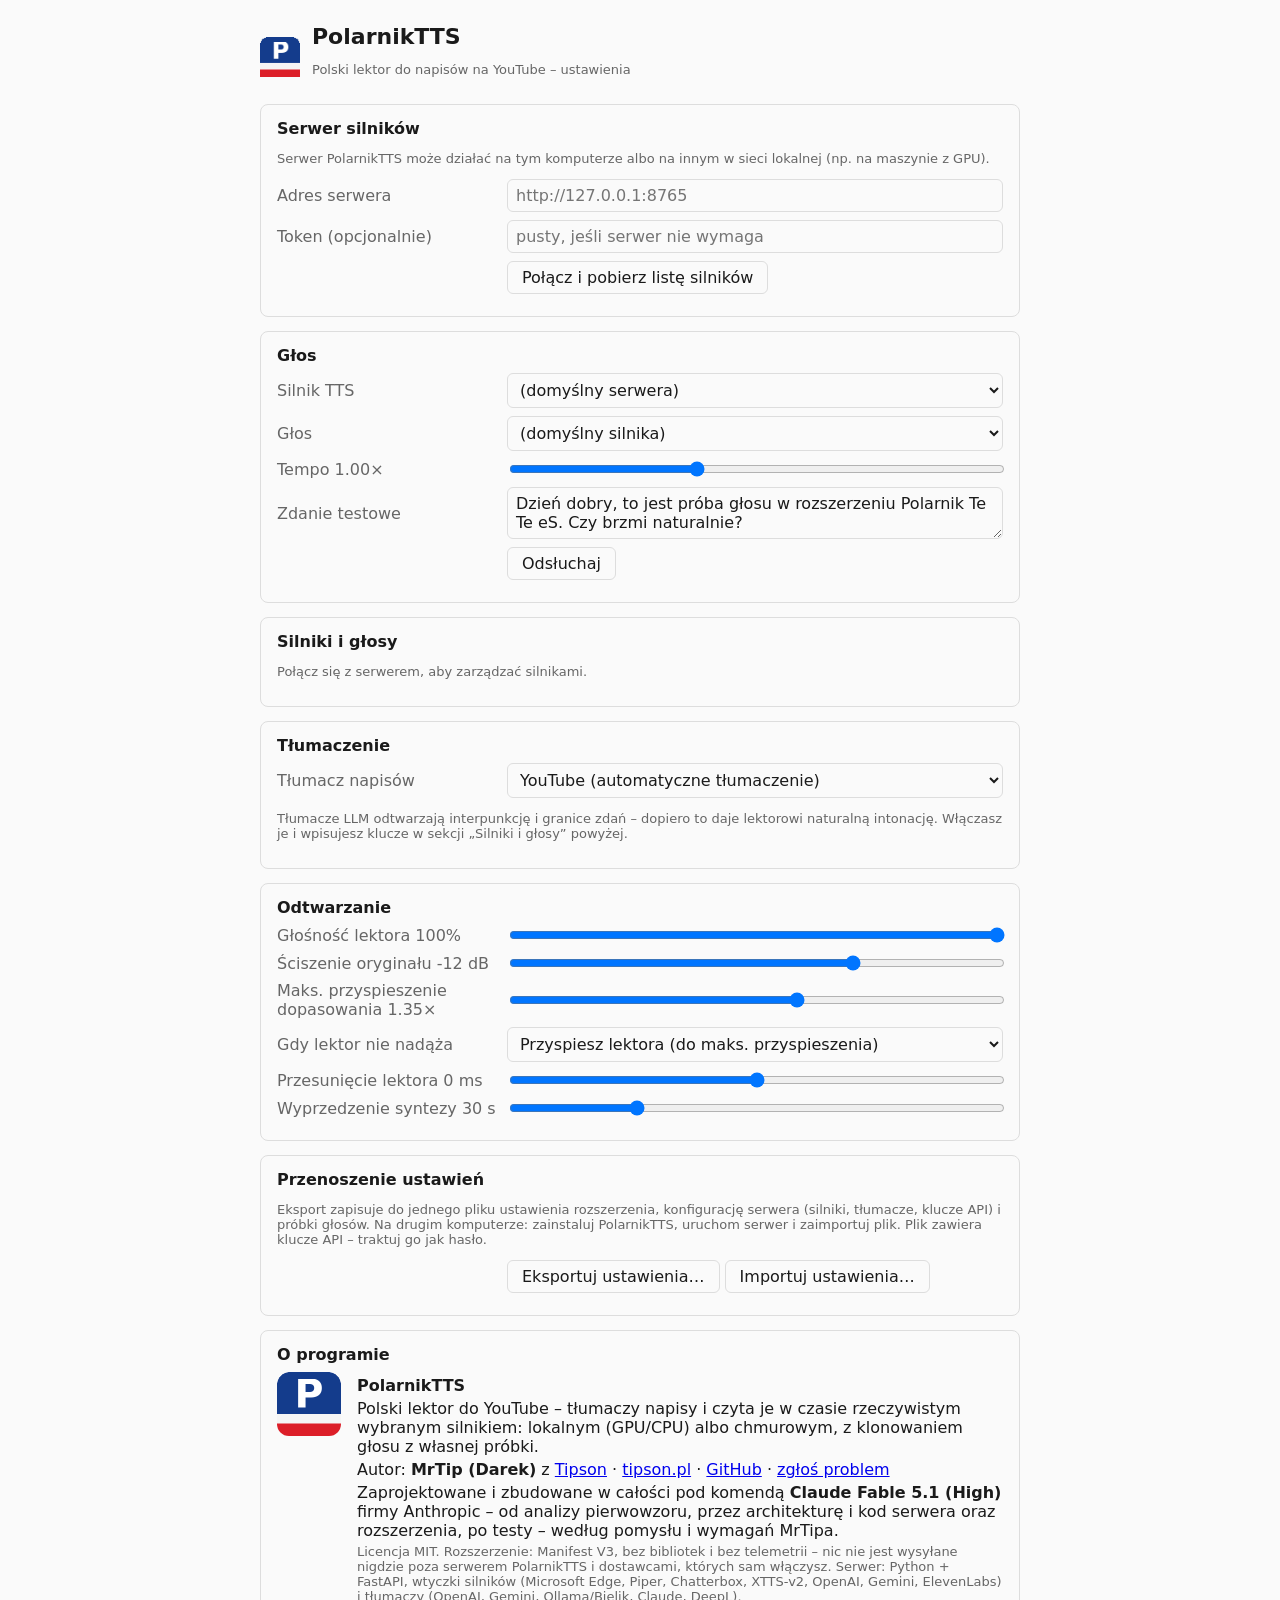
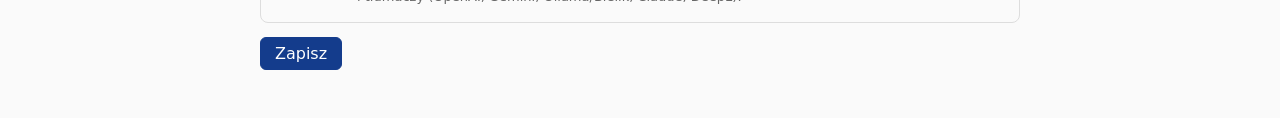
==== extension/options/options.html @ 162547a2 "PolarnikTTS 0.6.2 / server 0.3.8: Polish voice-over for YouTube subtitles Chrome MV3 extension with " ====
<!doctype html>
<html lang="pl">
<head>
  <meta charset="utf-8">
  <title>PolarnikTTS – ustawienia</title>
  <link rel="stylesheet" href="options.css">
</head>
<body>
  <header>
    <img src="../icons/icon48.png" alt="" width="40" height="40">
    <div>
      <h1>PolarnikTTS</h1>
      <p class="muted">Polski lektor do napisów na YouTube – ustawienia</p>
    </div>
  </header>

  <section>
    <h2>Serwer silników</h2>
    <p class="muted">Serwer PolarnikTTS może działać na tym komputerze albo na innym w sieci lokalnej (np. na maszynie z GPU).</p>
    <div class="row">
      <label for="serverUrl">Adres serwera</label>
      <input id="serverUrl" type="url" placeholder="http://127.0.0.1:8765" spellcheck="false">
    </div>
    <div class="row">
      <label for="serverToken">Token (opcjonalnie)</label>
      <input id="serverToken" type="password" placeholder="pusty, jeśli serwer nie wymaga" spellcheck="false">
    </div>
    <div class="row">
      <label></label>
      <div>
        <button id="btnConnect" type="button">Połącz i pobierz listę silników</button>
        <button id="btnStart" type="button" class="primary hidden">Uruchom serwer</button>
        <button id="btnStop" type="button" class="hidden">Zatrzymaj serwer</button>
        <span id="serverStatus" class="status"></span>
      </div>
    </div>
    <div id="serverInfo" class="info hidden"></div>
  </section>

  <section>
    <h2>Głos</h2>
    <div class="row">
      <label for="engine">Silnik TTS</label>
      <select id="engine"><option value="">(domyślny serwera)</option></select>
    </div>
    <div class="row">
      <label for="voice">Głos</label>
      <select id="voice"><option value="">(domyślny silnika)</option></select>
    </div>
    <div class="row">
      <label for="speed">Tempo <output id="speedOut">1.00</output>×</label>
      <input id="speed" type="range" min="0.7" max="1.5" step="0.05" value="1">
    </div>
    <div class="row">
      <label for="testText">Zdanie testowe</label>
      <textarea id="testText" rows="2">Dzień dobry, to jest próba głosu w rozszerzeniu Polarnik Te Te eS. Czy brzmi naturalnie?</textarea>
    </div>
    <div class="row">
      <label></label>
      <div>
        <button id="btnTest" type="button">Odsłuchaj</button>
        <span id="testStatus" class="status"></span>
      </div>
    </div>
  </section>

  <section>
    <h2>Silniki i głosy</h2>
    <div id="manageRoot"><p class="muted">Połącz się z serwerem, aby zarządzać silnikami.</p></div>
  </section>

  <section>
    <h2>Tłumaczenie</h2>
    <div class="row">
      <label for="translator">Tłumacz napisów</label>
      <select id="translator"><option value="youtube">YouTube (automatyczne tłumaczenie)</option></select>
    </div>
    <p class="muted">Tłumacze LLM odtwarzają interpunkcję i granice zdań – dopiero to daje lektorowi naturalną intonację. Włączasz je i wpisujesz klucze w sekcji „Silniki i głosy” powyżej.</p>
  </section>

  <section>
    <h2>Odtwarzanie</h2>
    <div class="row">
      <label for="voiceVolume">Głośność lektora <output id="voiceVolumeOut">100</output>%</label>
      <input id="voiceVolume" type="range" min="0" max="1" step="0.05" value="1">
    </div>
    <div class="row">
      <label for="duckingDb">Ściszenie oryginału <output id="duckingOut">-12</output> dB</label>
      <input id="duckingDb" type="range" min="-40" max="0" step="1" value="-12">
    </div>
    <div class="row">
      <label for="maxRate">Maks. przyspieszenie dopasowania <output id="maxRateOut">1.35</output>×</label>
      <input id="maxRate" type="range" min="1" max="1.6" step="0.05" value="1.35">
    </div>
    <div class="row">
      <label for="lagMode">Gdy lektor nie nadąża</label>
      <select id="lagMode">
        <option value="speed">Przyspiesz lektora (do maks. przyspieszenia)</option>
        <option value="video">Zwolnij film, aż lektor dogoni</option>
      </select>
    </div>
    <div class="row">
      <label for="offsetMs">Przesunięcie lektora <output id="offsetOut">0</output> ms</label>
      <input id="offsetMs" type="range" min="-2000" max="2000" step="50" value="0">
    </div>
    <div class="row">
      <label for="lookaheadS">Wyprzedzenie syntezy <output id="lookaheadOut">30</output> s</label>
      <input id="lookaheadS" type="range" min="10" max="90" step="5" value="30">
    </div>
  </section>

  <section>
    <h2>Przenoszenie ustawień</h2>
    <p class="muted">Eksport zapisuje do jednego pliku ustawienia rozszerzenia, konfigurację serwera (silniki, tłumacze, klucze API) i próbki głosów. Na drugim komputerze: zainstaluj PolarnikTTS, uruchom serwer i zaimportuj plik. Plik zawiera klucze API – traktuj go jak hasło.</p>
    <div class="row">
      <label></label>
      <div>
        <button id="btnExport" type="button">Eksportuj ustawienia…</button>
        <button id="btnImport" type="button">Importuj ustawienia…</button>
        <input id="importFile" type="file" accept=".json,application/json" hidden>
        <span id="transferStatus" class="status"></span>
      </div>
    </div>
  </section>

  <section id="about">
    <h2>O programie</h2>
    <div class="about">
      <img src="../icons/icon128.png" alt="" width="64" height="64">
      <div>
        <p><b>PolarnikTTS</b> <span id="aboutVersion" class="muted"></span></p>
        <p>Polski lektor do YouTube – tłumaczy napisy i czyta je w czasie rzeczywistym wybranym silnikiem: lokalnym (GPU/CPU) albo chmurowym, z klonowaniem głosu z własnej próbki.</p>
        <p>Autor: <b>MrTip (Darek)</b> z <a href="https://tipson.pl" target="_blank" rel="noopener">Tipson</a> · <a href="https://tipson.pl" target="_blank" rel="noopener">tipson.pl</a> · <a href="https://github.com/mrtipeq/PolarnikTTS" target="_blank" rel="noopener">GitHub</a> · <a href="https://github.com/mrtipeq/PolarnikTTS/issues" target="_blank" rel="noopener">zgłoś problem</a></p>
        <p>Zaprojektowane i zbudowane w całości pod komendą <b>Claude Fable 5.1 (High)</b> firmy Anthropic – od analizy pierwowzoru, przez architekturę i kod serwera oraz rozszerzenia, po testy – według pomysłu i wymagań MrTipa.</p>
        <p class="muted" id="aboutStats"></p>
        <p class="muted">Licencja MIT. Rozszerzenie: Manifest V3, bez bibliotek i bez telemetrii – nic nie jest wysyłane nigdzie poza serwerem PolarnikTTS i dostawcami, których sam włączysz. Serwer: Python + FastAPI, wtyczki silników (Microsoft Edge, Piper, Chatterbox, XTTS-v2, OpenAI, Gemini, ElevenLabs) i tłumaczy (OpenAI, Gemini, Ollama/Bielik, Claude, DeepL).</p>
      </div>
    </div>
  </section>

  <footer>
    <button id="btnSave" type="button" class="primary">Zapisz</button>
    <span id="saveStatus" class="status"></span>
  </footer>

  <script type="module" src="options.js"></script>
</body>
</html>
---- extension/options/options.css ----
:root {
  color-scheme: light dark;
  --bg: #fafafa; --fg: #1a1a1a; --muted: #666; --line: #ddd; --accent: #143c8c; --ok: #2a8; --err: #c33;
}
@media (prefers-color-scheme: dark) {
  :root { --bg: #16181c; --fg: #e8e8e8; --muted: #9a9a9a; --line: #333; --accent: #6b9cff; }
}
body { font-family: system-ui, sans-serif; margin: 0 auto; padding: 24px 16px 48px; max-width: 760px; background: var(--bg); color: var(--fg); }
header { display: flex; gap: 12px; align-items: center; margin-bottom: 12px; }
h1 { margin: 0; font-size: 22px; }
h2 { font-size: 16px; margin: 0 0 8px; }
section { border: 1px solid var(--line); border-radius: 8px; padding: 14px 16px; margin: 14px 0; }
.row { display: grid; grid-template-columns: 220px 1fr; gap: 10px; align-items: center; margin: 8px 0; }
.row label { color: var(--muted); }
input[type=url], input[type=password], select, textarea { width: 100%; box-sizing: border-box; padding: 6px 8px; font: inherit; border: 1px solid var(--line); border-radius: 6px; background: transparent; color: inherit; }
input[type=range] { width: 100%; }
button { font: inherit; padding: 6px 14px; border-radius: 6px; border: 1px solid var(--line); background: transparent; color: inherit; cursor: pointer; }
button.primary { background: var(--accent); color: #fff; border-color: var(--accent); }
button:disabled { opacity: .5; cursor: default; }
.muted { color: var(--muted); font-size: 13px; }
.status { margin-left: 10px; font-size: 13px; color: var(--muted); }
.status.ok { color: var(--ok); } .status.err { color: var(--err); }
.info { margin-top: 10px; font-size: 13px; line-height: 1.5; }
.info .bad { color: var(--err); }
.hidden { display: none; }
code { font-size: 12px; }
footer { display: flex; align-items: center; gap: 8px; }
@media (max-width: 560px) { .row { grid-template-columns: 1fr; } }

/* engine / translator management */
.card { border: 1px solid var(--line); border-radius: 8px; padding: 10px 12px; margin: 10px 0; }
.card-head { display: flex; flex-wrap: wrap; align-items: center; gap: 6px; }
.card p.muted { margin: 6px 0 8px; }
.badge { font-size: 11px; padding: 2px 7px; border-radius: 10px; border: 1px solid var(--line); color: var(--muted); }
.badge.ok { color: var(--ok); border-color: var(--ok); }
.badge.err { color: var(--err); border-color: var(--err); }
.badge.warn { color: #c80; border-color: #c80; }
.badge.accent { color: var(--accent); border-color: var(--accent); }
.actions { display: flex; flex-wrap: wrap; gap: 8px; margin: 4px 0; }
.voices { margin: 8px 0 4px; display: grid; gap: 6px; }
.voice { display: flex; align-items: center; gap: 8px; flex-wrap: wrap; font-size: 13px; }
.fields { display: grid; gap: 6px; margin-top: 8px; }
.fields .field { display: grid; grid-template-columns: 220px 1fr auto; gap: 10px; align-items: center; font-size: 13px; color: var(--muted); }
.secret-tools { display: flex; gap: 4px; }
.secret-tools button.icon { padding: 3px 7px; font-size: 14px; line-height: 1; }
.fields input, .fields select { width: 100%; box-sizing: border-box; padding: 5px 8px; font: inherit; border: 1px solid var(--line); border-radius: 6px; background: transparent; color: inherit; }
.fields button { justify-self: start; }
.job { border: 1px solid var(--line); border-radius: 8px; padding: 8px 12px; margin: 8px 0; }
.job pre { max-height: 220px; overflow: auto; font-size: 11px; line-height: 1.4; margin: 6px 0 0; white-space: pre-wrap; }
.job-head { display: flex; gap: 8px; align-items: center; }
.err { color: var(--err); }
h3 { font-size: 14px; margin: 14px 0 4px; }
@media (max-width: 560px) { .fields .field { grid-template-columns: 1fr; } }
.samples { margin-top: 8px; padding-top: 8px; border-top: 1px dashed var(--line); }
.samples .muted { margin-bottom: 6px; }
.fields input.inherited::placeholder { color: var(--ok); opacity: .9; }
.tester { margin-top: 8px; padding-top: 8px; border-top: 1px dashed var(--line); }
.tester-row { display: flex; flex-wrap: wrap; gap: 8px; align-items: center; margin: 6px 0; }
.tester-row select { flex: 1 1 220px; padding: 5px 8px; font: inherit; border: 1px solid var(--line); border-radius: 6px; background: transparent; color: inherit; }
.tester textarea { width: 100%; box-sizing: border-box; padding: 6px 8px; font: inherit; border: 1px solid var(--line); border-radius: 6px; background: transparent; color: inherit; }
.tester-speed { display: flex; align-items: center; gap: 8px; margin-top: 6px; font-size: 13px; color: var(--muted); }
.tester-speed input { flex: 1; max-width: 260px; }
.about { display: flex; gap: 16px; align-items: flex-start; }
.about img { border-radius: 12px; flex: none; }
.about p { margin: 4px 0; }
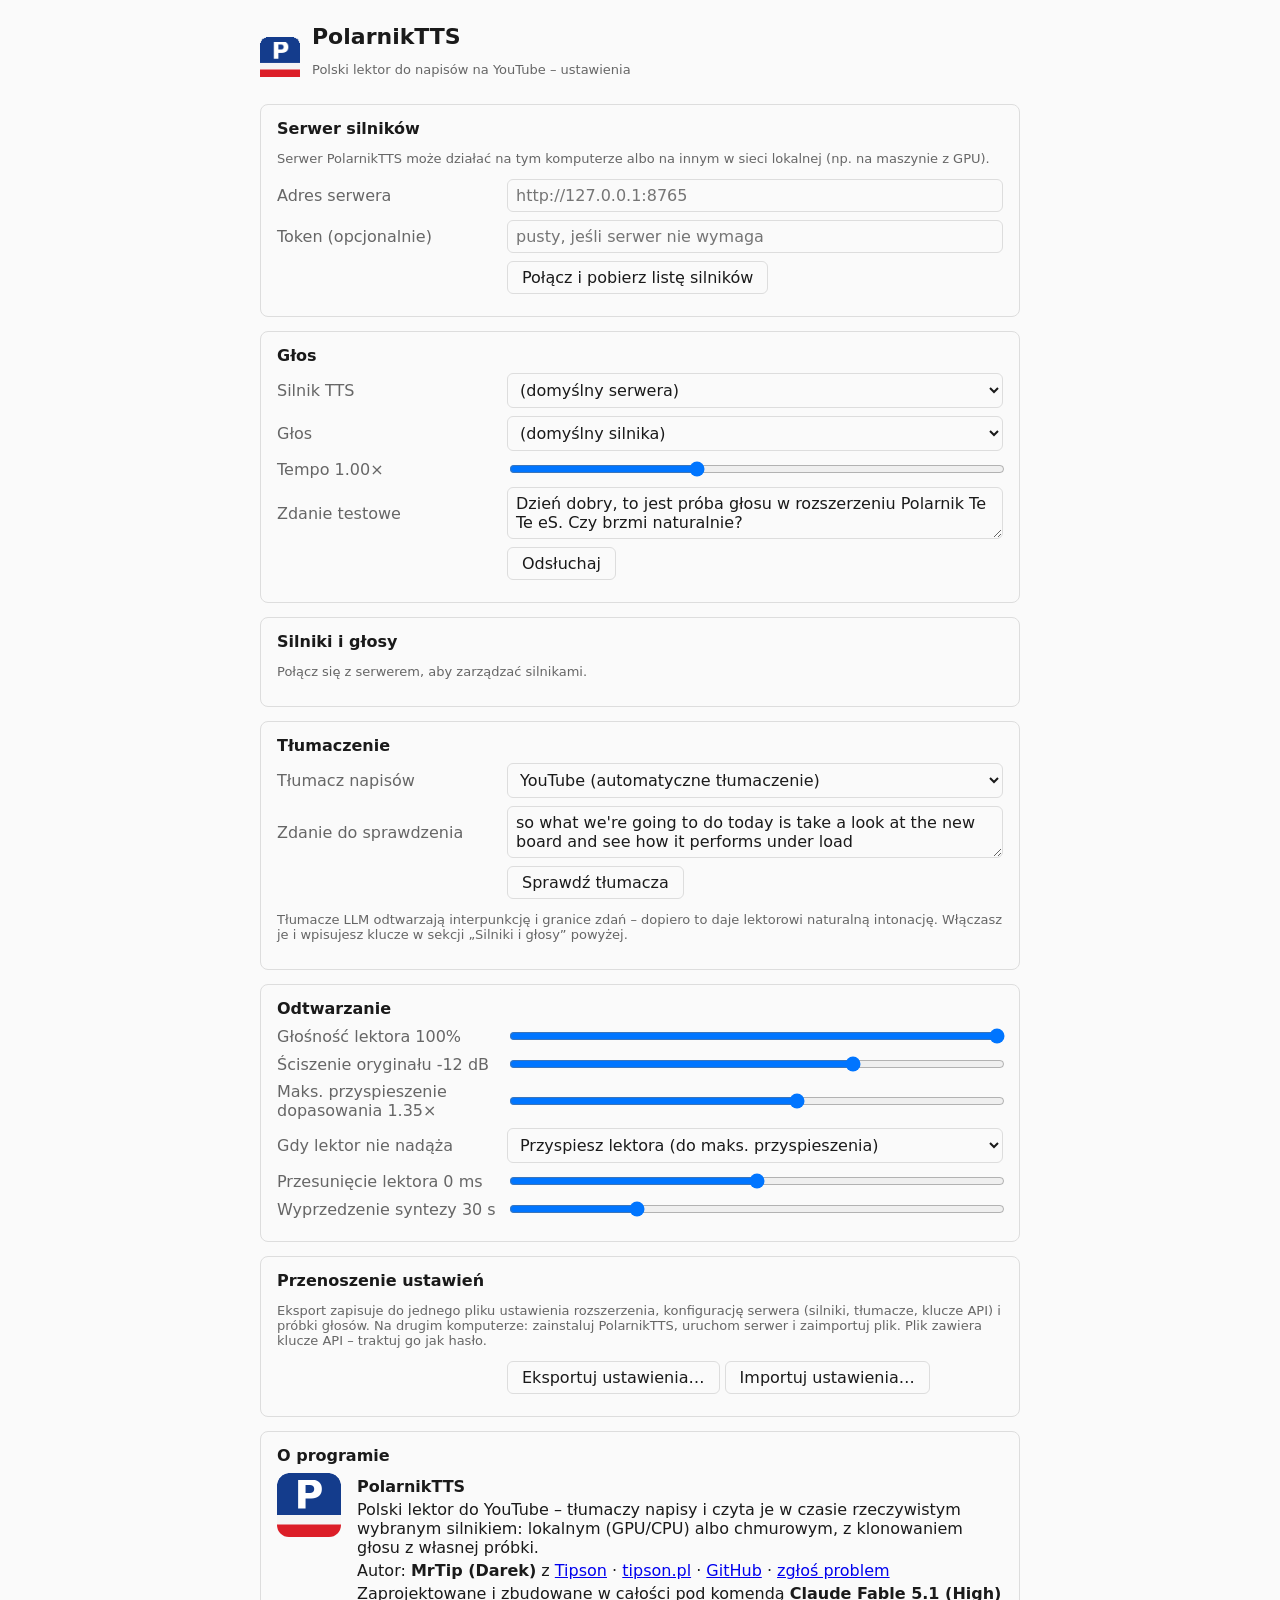
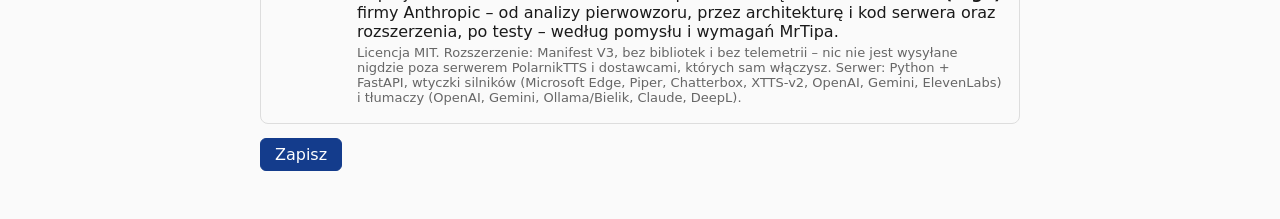
==== commit c1b0b9f3: "Server 0.3.12, extension 0.6.7: GPU-matched torch build, lazy engine registry, ASR caption detection" ====
--- a/extension/options/options.html
+++ b/extension/options/options.html
@@ -75,6 +75,18 @@
       <label for="translator">Tłumacz napisów</label>
       <select id="translator"><option value="youtube">YouTube (automatyczne tłumaczenie)</option></select>
     </div>
+    <div class="row">
+      <label for="translateTestText">Zdanie do sprawdzenia</label>
+      <textarea id="translateTestText" rows="2">so what we're going to do today is take a look at the new board and see how it performs under load</textarea>
+    </div>
+    <div class="row">
+      <label></label>
+      <div>
+        <button id="btnTranslateTest" type="button">Sprawdź tłumacza</button>
+        <span id="translateTestStatus" class="status"></span>
+      </div>
+    </div>
+    <div id="translateTestResult" class="info hidden"></div>
     <p class="muted">Tłumacze LLM odtwarzają interpunkcję i granice zdań – dopiero to daje lektorowi naturalną intonację. Włączasz je i wpisujesz klucze w sekcji „Silniki i głosy” powyżej.</p>
   </section>
 
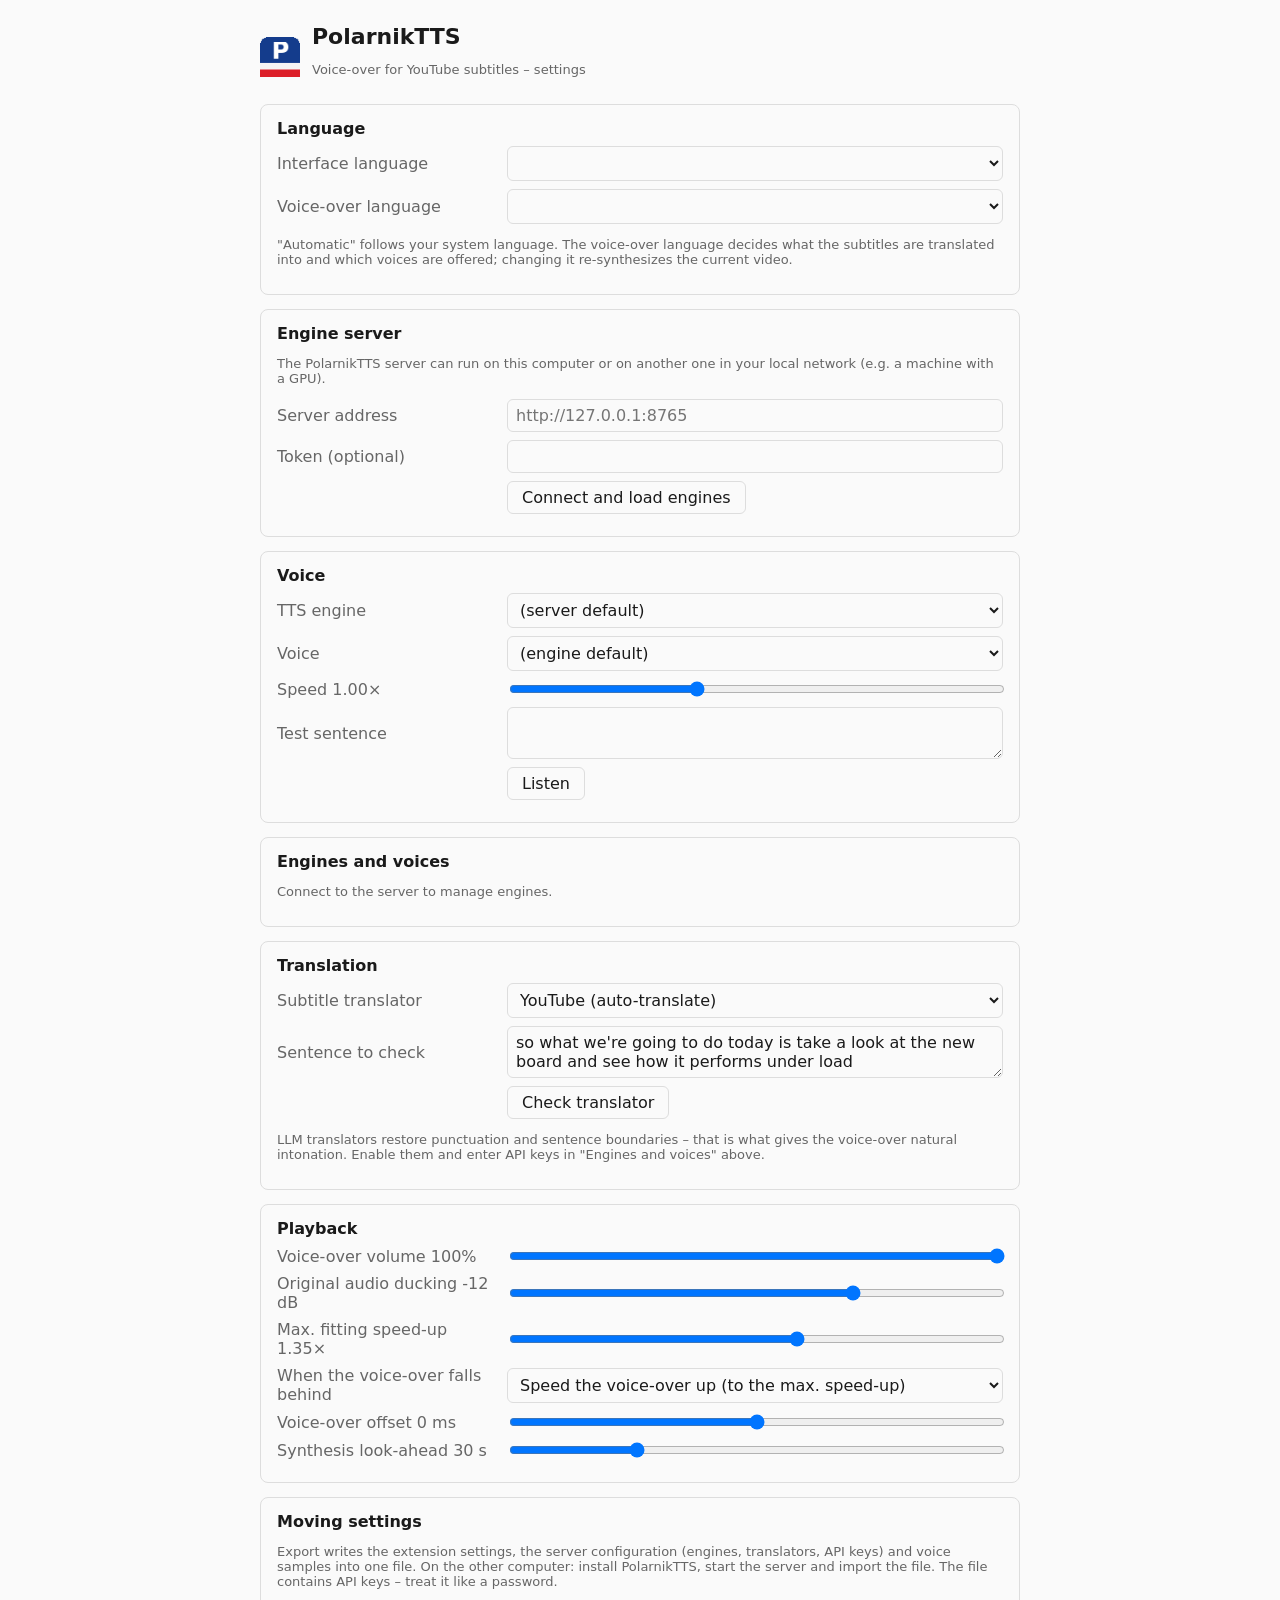
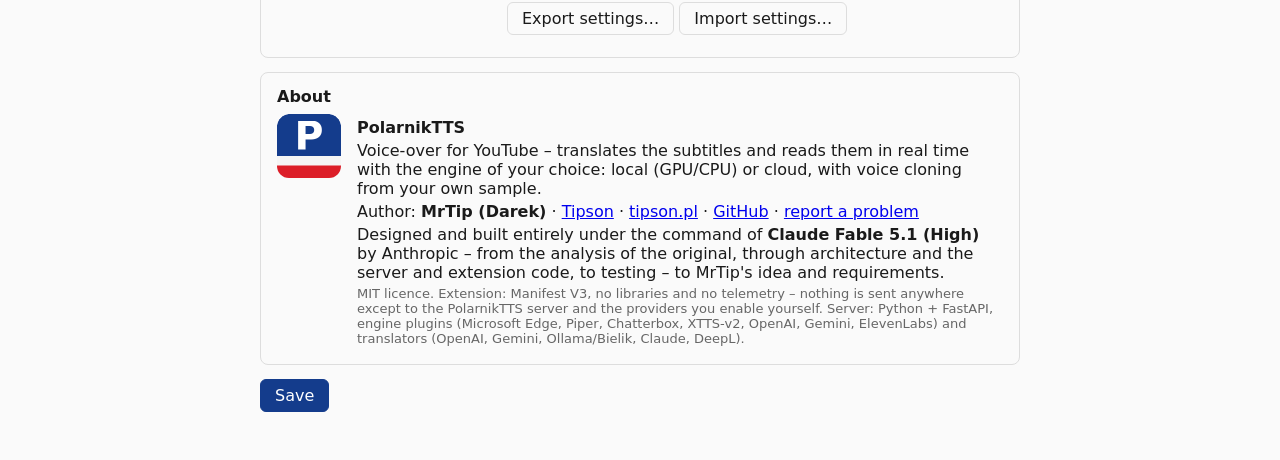
==== commit 24521f7c: "Server 0.4.0, extension 0.7.0: multilingual UI (23 languages) and voice-over language (47) with per-" ====
--- a/extension/options/options.html
+++ b/extension/options/options.html
@@ -1,8 +1,8 @@
 <!doctype html>
-<html lang="pl">
+<html lang="en">
 <head>
   <meta charset="utf-8">
-  <title>PolarnikTTS – ustawienia</title>
+  <title>PolarnikTTS</title>
   <link rel="stylesheet" href="options.css">
 </head>
 <body>
@@ -10,27 +10,40 @@
     <img src="../icons/icon48.png" alt="" width="40" height="40">
     <div>
       <h1>PolarnikTTS</h1>
-      <p class="muted">Polski lektor do napisów na YouTube – ustawienia</p>
+      <p class="muted" data-i18n="opt.subtitle">Voice-over for YouTube subtitles – settings</p>
     </div>
   </header>
 
   <section>
-    <h2>Serwer silników</h2>
-    <p class="muted">Serwer PolarnikTTS może działać na tym komputerze albo na innym w sieci lokalnej (np. na maszynie z GPU).</p>
+    <h2 data-i18n="opt.language">Language</h2>
     <div class="row">
-      <label for="serverUrl">Adres serwera</label>
+      <label for="uiLang" data-i18n="opt.uiLang">Interface language</label>
+      <select id="uiLang"></select>
+    </div>
+    <div class="row">
+      <label for="targetLang" data-i18n="opt.targetLang">Voice-over language</label>
+      <select id="targetLang"></select>
+    </div>
+    <p class="muted" data-i18n="opt.languageHelp">"Automatic" follows your system language. The voice-over language decides what the subtitles are translated into and which voices are offered; changing it re-synthesizes the current video.</p>
+  </section>
+
+  <section>
+    <h2 data-i18n="opt.server">Engine server</h2>
+    <p class="muted" data-i18n="opt.serverHelp">The PolarnikTTS server can run on this computer or on another one in your local network (e.g. a machine with a GPU).</p>
+    <div class="row">
+      <label for="serverUrl" data-i18n="opt.serverUrl">Server address</label>
       <input id="serverUrl" type="url" placeholder="http://127.0.0.1:8765" spellcheck="false">
     </div>
     <div class="row">
-      <label for="serverToken">Token (opcjonalnie)</label>
-      <input id="serverToken" type="password" placeholder="pusty, jeśli serwer nie wymaga" spellcheck="false">
+      <label for="serverToken" data-i18n="opt.serverToken">Token (optional)</label>
+      <input id="serverToken" type="password" data-i18n-placeholder="opt.serverTokenPh" spellcheck="false">
     </div>
     <div class="row">
       <label></label>
       <div>
-        <button id="btnConnect" type="button">Połącz i pobierz listę silników</button>
-        <button id="btnStart" type="button" class="primary hidden">Uruchom serwer</button>
-        <button id="btnStop" type="button" class="hidden">Zatrzymaj serwer</button>
+        <button id="btnConnect" type="button" data-i18n="opt.connect">Connect and load engines</button>
+        <button id="btnStart" type="button" class="primary hidden" data-i18n="common.startServer">Start server</button>
+        <button id="btnStop" type="button" class="hidden" data-i18n="opt.stopServer">Stop server</button>
         <span id="serverStatus" class="status"></span>
       </div>
     </div>
@@ -38,97 +51,97 @@
   </section>
 
   <section>
-    <h2>Głos</h2>
+    <h2 data-i18n="opt.voice">Voice</h2>
     <div class="row">
-      <label for="engine">Silnik TTS</label>
-      <select id="engine"><option value="">(domyślny serwera)</option></select>
+      <label for="engine" data-i18n="opt.engine">TTS engine</label>
+      <select id="engine"><option value="" data-i18n="opt.engineServerDefault">(server default)</option></select>
     </div>
     <div class="row">
-      <label for="voice">Głos</label>
-      <select id="voice"><option value="">(domyślny silnika)</option></select>
+      <label for="voice" data-i18n="opt.voiceLabel">Voice</label>
+      <select id="voice"><option value="" data-i18n="opt.voiceEngineDefault">(engine default)</option></select>
     </div>
     <div class="row">
-      <label for="speed">Tempo <output id="speedOut">1.00</output>×</label>
+      <label for="speed"><span data-i18n="opt.speed">Speed</span> <output id="speedOut">1.00</output>×</label>
       <input id="speed" type="range" min="0.7" max="1.5" step="0.05" value="1">
     </div>
     <div class="row">
-      <label for="testText">Zdanie testowe</label>
-      <textarea id="testText" rows="2">Dzień dobry, to jest próba głosu w rozszerzeniu Polarnik Te Te eS. Czy brzmi naturalnie?</textarea>
+      <label for="testText" data-i18n="opt.testText">Test sentence</label>
+      <textarea id="testText" rows="2"></textarea>
     </div>
     <div class="row">
       <label></label>
       <div>
-        <button id="btnTest" type="button">Odsłuchaj</button>
+        <button id="btnTest" type="button" data-i18n="common.listen">Listen</button>
         <span id="testStatus" class="status"></span>
       </div>
     </div>
   </section>
 
   <section>
-    <h2>Silniki i głosy</h2>
-    <div id="manageRoot"><p class="muted">Połącz się z serwerem, aby zarządzać silnikami.</p></div>
+    <h2 data-i18n="opt.engines">Engines and voices</h2>
+    <div id="manageRoot"><p class="muted" data-i18n="opt.enginesConnectFirst">Connect to the server to manage engines.</p></div>
   </section>
 
   <section>
-    <h2>Tłumaczenie</h2>
+    <h2 data-i18n="opt.translation">Translation</h2>
     <div class="row">
-      <label for="translator">Tłumacz napisów</label>
-      <select id="translator"><option value="youtube">YouTube (automatyczne tłumaczenie)</option></select>
+      <label for="translator" data-i18n="opt.translator">Subtitle translator</label>
+      <select id="translator"><option value="youtube" data-i18n="opt.youtubeAuto">YouTube (auto-translate)</option></select>
     </div>
     <div class="row">
-      <label for="translateTestText">Zdanie do sprawdzenia</label>
+      <label for="translateTestText" data-i18n="opt.translateTestText">Sentence to check</label>
       <textarea id="translateTestText" rows="2">so what we're going to do today is take a look at the new board and see how it performs under load</textarea>
     </div>
     <div class="row">
       <label></label>
       <div>
-        <button id="btnTranslateTest" type="button">Sprawdź tłumacza</button>
+        <button id="btnTranslateTest" type="button" data-i18n="opt.checkTranslator">Check translator</button>
         <span id="translateTestStatus" class="status"></span>
       </div>
     </div>
     <div id="translateTestResult" class="info hidden"></div>
-    <p class="muted">Tłumacze LLM odtwarzają interpunkcję i granice zdań – dopiero to daje lektorowi naturalną intonację. Włączasz je i wpisujesz klucze w sekcji „Silniki i głosy” powyżej.</p>
+    <p class="muted" data-i18n="opt.translationHelp">LLM translators restore punctuation and sentence boundaries – that is what gives the voice-over natural intonation. Enable them and enter API keys in "Engines and voices" above.</p>
   </section>
 
   <section>
-    <h2>Odtwarzanie</h2>
+    <h2 data-i18n="opt.playback">Playback</h2>
     <div class="row">
-      <label for="voiceVolume">Głośność lektora <output id="voiceVolumeOut">100</output>%</label>
+      <label for="voiceVolume"><span data-i18n="opt.voiceVolume">Voice-over volume</span> <output id="voiceVolumeOut">100</output>%</label>
       <input id="voiceVolume" type="range" min="0" max="1" step="0.05" value="1">
     </div>
     <div class="row">
-      <label for="duckingDb">Ściszenie oryginału <output id="duckingOut">-12</output> dB</label>
+      <label for="duckingDb"><span data-i18n="opt.ducking">Original audio ducking</span> <output id="duckingOut">-12</output> dB</label>
       <input id="duckingDb" type="range" min="-40" max="0" step="1" value="-12">
     </div>
     <div class="row">
-      <label for="maxRate">Maks. przyspieszenie dopasowania <output id="maxRateOut">1.35</output>×</label>
+      <label for="maxRate"><span data-i18n="opt.maxRate">Max. fitting speed-up</span> <output id="maxRateOut">1.35</output>×</label>
       <input id="maxRate" type="range" min="1" max="1.6" step="0.05" value="1.35">
     </div>
     <div class="row">
-      <label for="lagMode">Gdy lektor nie nadąża</label>
+      <label for="lagMode" data-i18n="opt.lagMode">When the voice-over falls behind</label>
       <select id="lagMode">
-        <option value="speed">Przyspiesz lektora (do maks. przyspieszenia)</option>
-        <option value="video">Zwolnij film, aż lektor dogoni</option>
+        <option value="speed" data-i18n="panel.lagSpeed">Speed the voice-over up (to the max. speed-up)</option>
+        <option value="video" data-i18n="panel.lagVideo">Slow the video down until the voice-over catches up</option>
       </select>
     </div>
     <div class="row">
-      <label for="offsetMs">Przesunięcie lektora <output id="offsetOut">0</output> ms</label>
+      <label for="offsetMs"><span data-i18n="opt.offset">Voice-over offset</span> <output id="offsetOut">0</output> ms</label>
       <input id="offsetMs" type="range" min="-2000" max="2000" step="50" value="0">
     </div>
     <div class="row">
-      <label for="lookaheadS">Wyprzedzenie syntezy <output id="lookaheadOut">30</output> s</label>
+      <label for="lookaheadS"><span data-i18n="opt.lookahead">Synthesis look-ahead</span> <output id="lookaheadOut">30</output> s</label>
       <input id="lookaheadS" type="range" min="10" max="90" step="5" value="30">
     </div>
   </section>
 
   <section>
-    <h2>Przenoszenie ustawień</h2>
-    <p class="muted">Eksport zapisuje do jednego pliku ustawienia rozszerzenia, konfigurację serwera (silniki, tłumacze, klucze API) i próbki głosów. Na drugim komputerze: zainstaluj PolarnikTTS, uruchom serwer i zaimportuj plik. Plik zawiera klucze API – traktuj go jak hasło.</p>
+    <h2 data-i18n="opt.transfer">Moving settings</h2>
+    <p class="muted" data-i18n="opt.transferHelp">Export writes the extension settings, the server configuration (engines, translators, API keys) and voice samples into one file. On the other computer: install PolarnikTTS, start the server and import the file. The file contains API keys – treat it like a password.</p>
     <div class="row">
       <label></label>
       <div>
-        <button id="btnExport" type="button">Eksportuj ustawienia…</button>
-        <button id="btnImport" type="button">Importuj ustawienia…</button>
+        <button id="btnExport" type="button" data-i18n="opt.export">Export settings…</button>
+        <button id="btnImport" type="button" data-i18n="opt.import">Import settings…</button>
         <input id="importFile" type="file" accept=".json,application/json" hidden>
         <span id="transferStatus" class="status"></span>
       </div>
@@ -136,22 +149,22 @@
   </section>
 
   <section id="about">
-    <h2>O programie</h2>
+    <h2 data-i18n="opt.about">About</h2>
     <div class="about">
       <img src="../icons/icon128.png" alt="" width="64" height="64">
       <div>
         <p><b>PolarnikTTS</b> <span id="aboutVersion" class="muted"></span></p>
-        <p>Polski lektor do YouTube – tłumaczy napisy i czyta je w czasie rzeczywistym wybranym silnikiem: lokalnym (GPU/CPU) albo chmurowym, z klonowaniem głosu z własnej próbki.</p>
-        <p>Autor: <b>MrTip (Darek)</b> z <a href="https://tipson.pl" target="_blank" rel="noopener">Tipson</a> · <a href="https://tipson.pl" target="_blank" rel="noopener">tipson.pl</a> · <a href="https://github.com/mrtipeq/PolarnikTTS" target="_blank" rel="noopener">GitHub</a> · <a href="https://github.com/mrtipeq/PolarnikTTS/issues" target="_blank" rel="noopener">zgłoś problem</a></p>
-        <p>Zaprojektowane i zbudowane w całości pod komendą <b>Claude Fable 5.1 (High)</b> firmy Anthropic – od analizy pierwowzoru, przez architekturę i kod serwera oraz rozszerzenia, po testy – według pomysłu i wymagań MrTipa.</p>
+        <p data-i18n="about.what">Voice-over for YouTube – translates the subtitles and reads them in real time with the engine of your choice: local (GPU/CPU) or cloud, with voice cloning from your own sample.</p>
+        <p><span data-i18n="about.author">Author:</span> <b>MrTip (Darek)</b> · <a href="https://tipson.pl" target="_blank" rel="noopener">Tipson</a> · <a href="https://tipson.pl" target="_blank" rel="noopener">tipson.pl</a> · <a href="https://github.com/mrtipeq/PolarnikTTS" target="_blank" rel="noopener">GitHub</a> · <a href="https://github.com/mrtipeq/PolarnikTTS/issues" target="_blank" rel="noopener" data-i18n="about.report">report a problem</a></p>
+        <p data-i18n-html="about.credits">Designed and built entirely under the command of <b>Claude Fable 5.1 (High)</b> by Anthropic – from the analysis of the original, through architecture and the server and extension code, to testing – to MrTip's idea and requirements.</p>
         <p class="muted" id="aboutStats"></p>
-        <p class="muted">Licencja MIT. Rozszerzenie: Manifest V3, bez bibliotek i bez telemetrii – nic nie jest wysyłane nigdzie poza serwerem PolarnikTTS i dostawcami, których sam włączysz. Serwer: Python + FastAPI, wtyczki silników (Microsoft Edge, Piper, Chatterbox, XTTS-v2, OpenAI, Gemini, ElevenLabs) i tłumaczy (OpenAI, Gemini, Ollama/Bielik, Claude, DeepL).</p>
+        <p class="muted" data-i18n="about.tech">MIT licence. Extension: Manifest V3, no libraries and no telemetry – nothing is sent anywhere except to the PolarnikTTS server and the providers you enable yourself. Server: Python + FastAPI, engine plugins (Microsoft Edge, Piper, Chatterbox, XTTS-v2, OpenAI, Gemini, ElevenLabs) and translators (OpenAI, Gemini, Ollama/Bielik, Claude, DeepL).</p>
       </div>
     </div>
   </section>
 
   <footer>
-    <button id="btnSave" type="button" class="primary">Zapisz</button>
+    <button id="btnSave" type="button" class="primary" data-i18n="common.save">Save</button>
     <span id="saveStatus" class="status"></span>
   </footer>
 
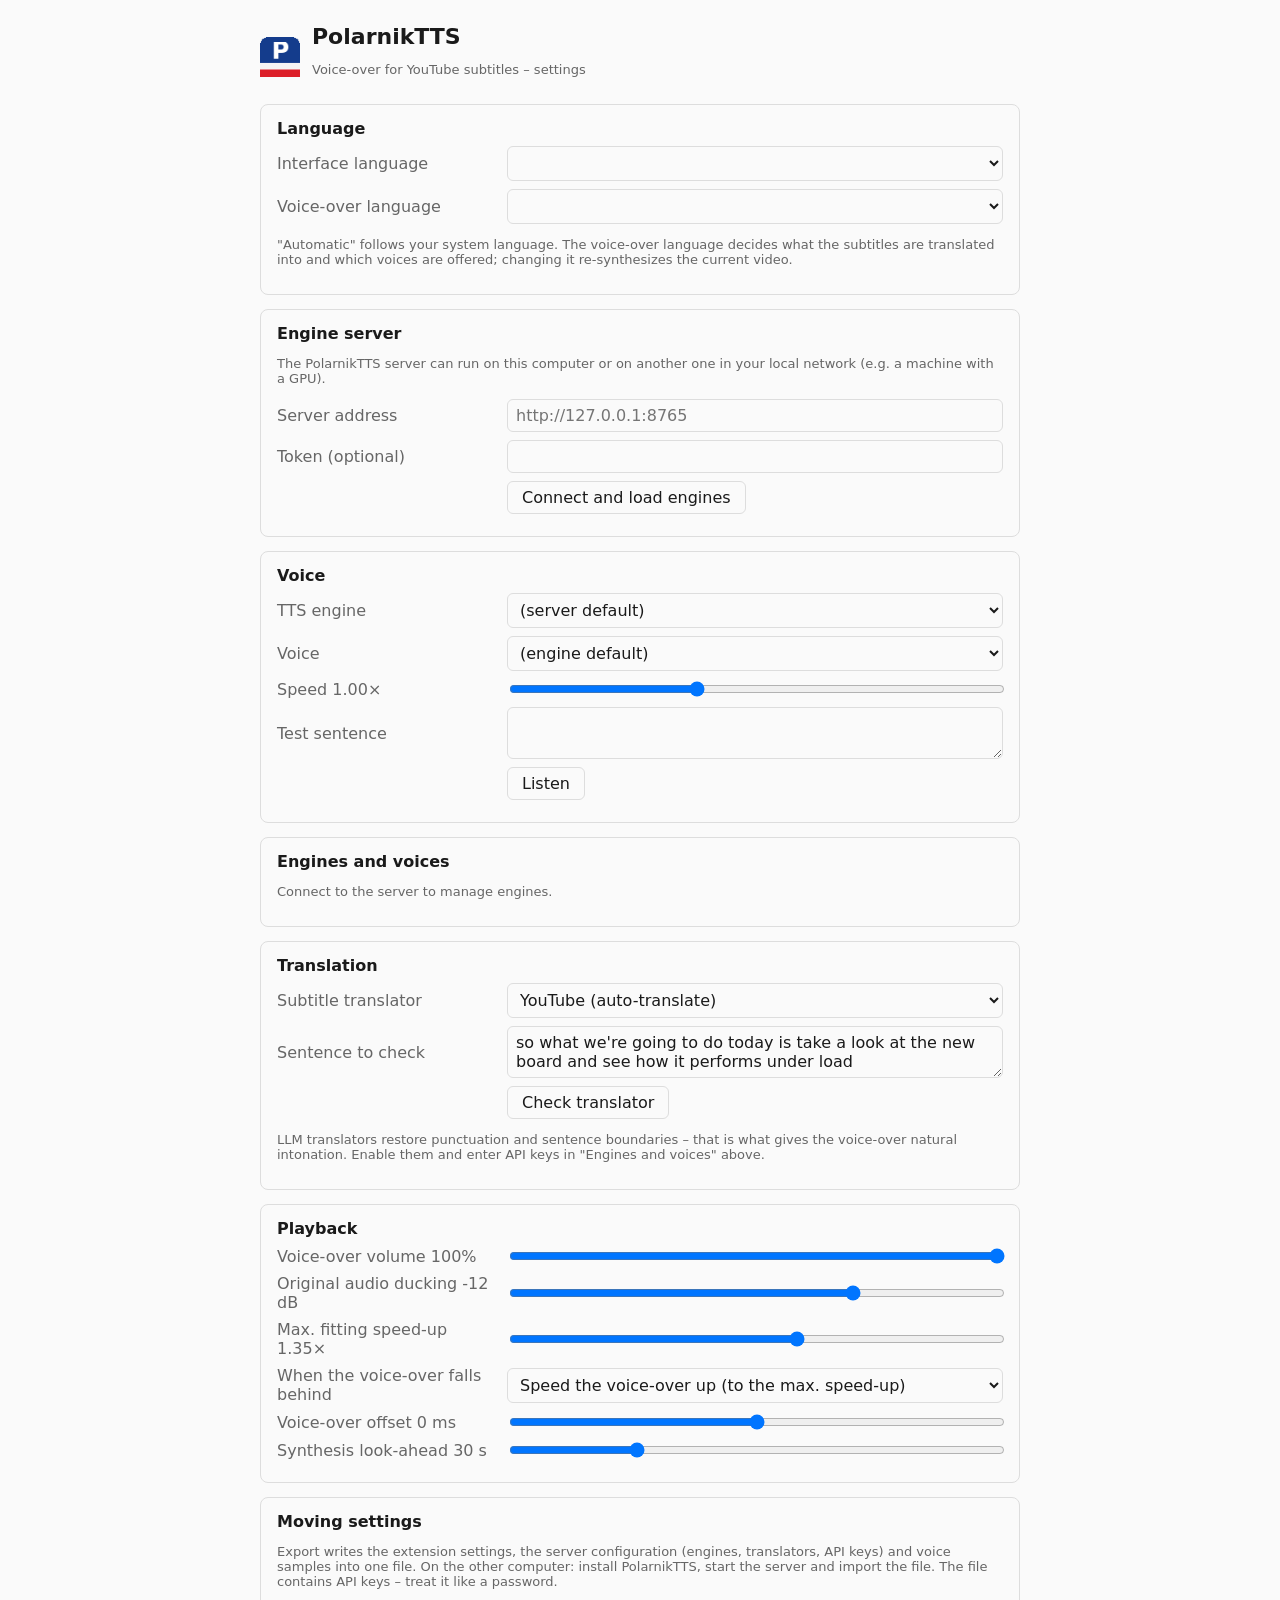
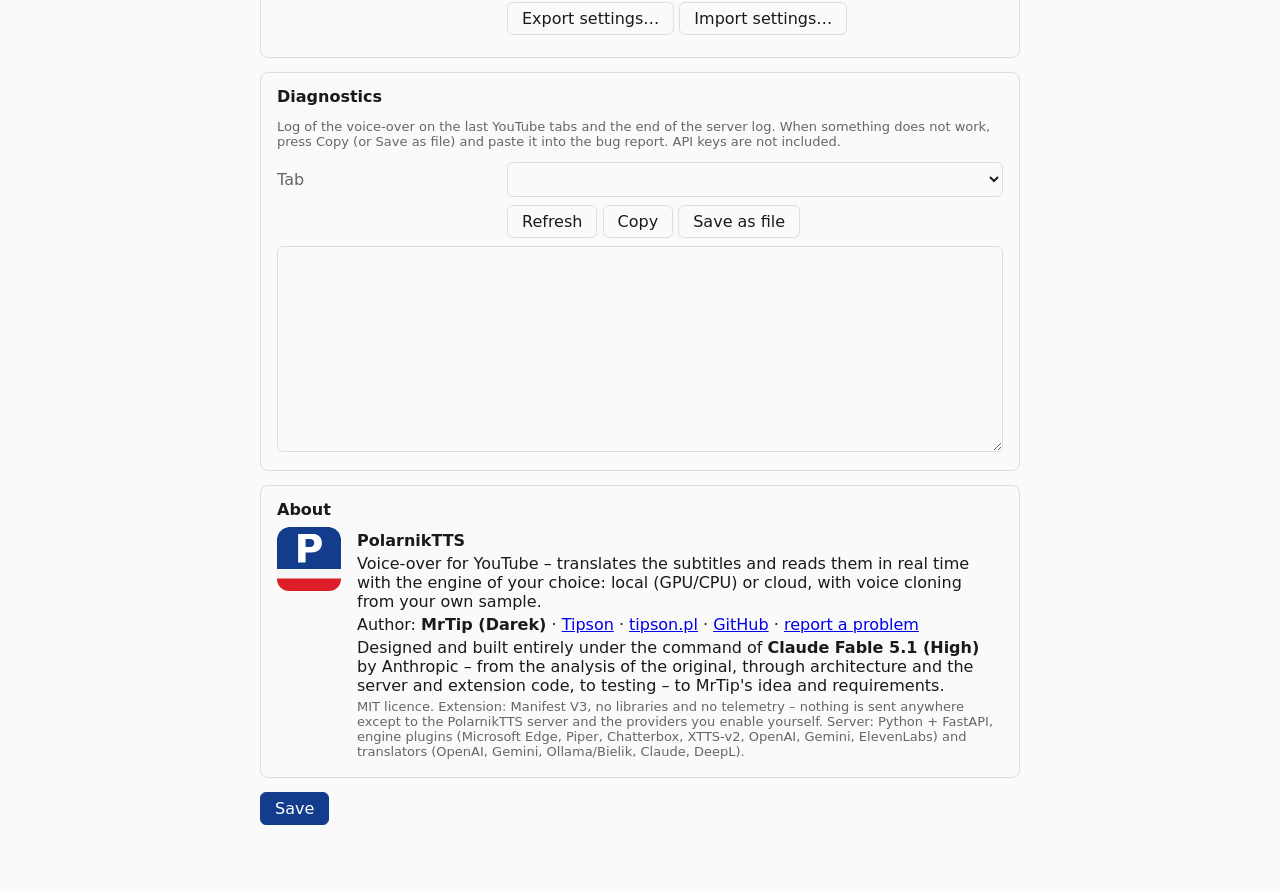
==== commit c51539d8: "Extension 0.7.6 / server 0.4.3: Diagnostics section (extension log of recent tabs + server log), res" ====
--- a/extension/options/options.html
+++ b/extension/options/options.html
@@ -148,6 +148,25 @@
     </div>
   </section>
 
+  <section id="diagnostics">
+    <h2 data-i18n="opt.diag">Diagnostics</h2>
+    <p class="muted" data-i18n="opt.diagHelp">Log of the voice-over on the last YouTube tabs and the end of the server log. When something does not work, press Copy (or Save as file) and paste it into the bug report. API keys are not included.</p>
+    <div class="row">
+      <label for="diagPick" data-i18n="opt.diagTab">Tab</label>
+      <div><select id="diagPick"></select></div>
+    </div>
+    <div class="row">
+      <label></label>
+      <div>
+        <button id="btnDiagRefresh" type="button" data-i18n="opt.diagRefresh">Refresh</button>
+        <button id="btnDiagCopy" type="button" data-i18n="opt.diagCopy">Copy</button>
+        <button id="btnDiagSave" type="button" data-i18n="opt.diagSave">Save as file</button>
+        <span id="diagStatus" class="status"></span>
+      </div>
+    </div>
+    <textarea id="diagText" readonly spellcheck="false" rows="16" style="font-family:ui-monospace,Consolas,monospace;font-size:11px;white-space:pre;overflow:auto"></textarea>
+  </section>
+
   <section id="about">
     <h2 data-i18n="opt.about">About</h2>
     <div class="about">
